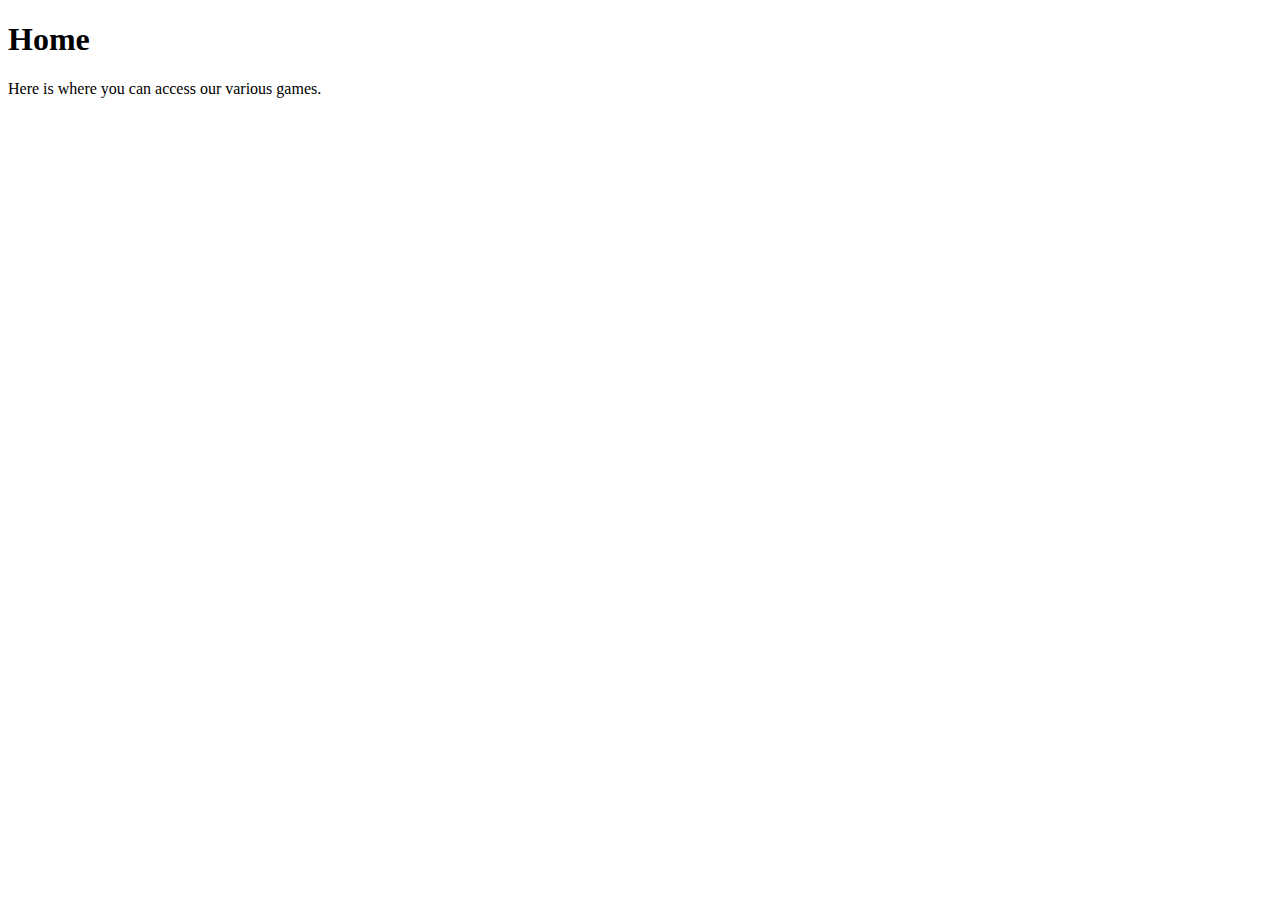
==== web/static/index.html @ 1cf453b2 "Initial set up for home page" ====
<!DOCTYPE html>
<html>

    <head>
        <title> Bored Games </title>
        <meta charset="utf-8">

        <meta name="description" content="A website dedicated to making 
            games and trying web technologies.">
    </head>

    <body>    
        <h1> Home </h1>
        <p> Here is where you can access our various games. </p>
    </body>

</html>
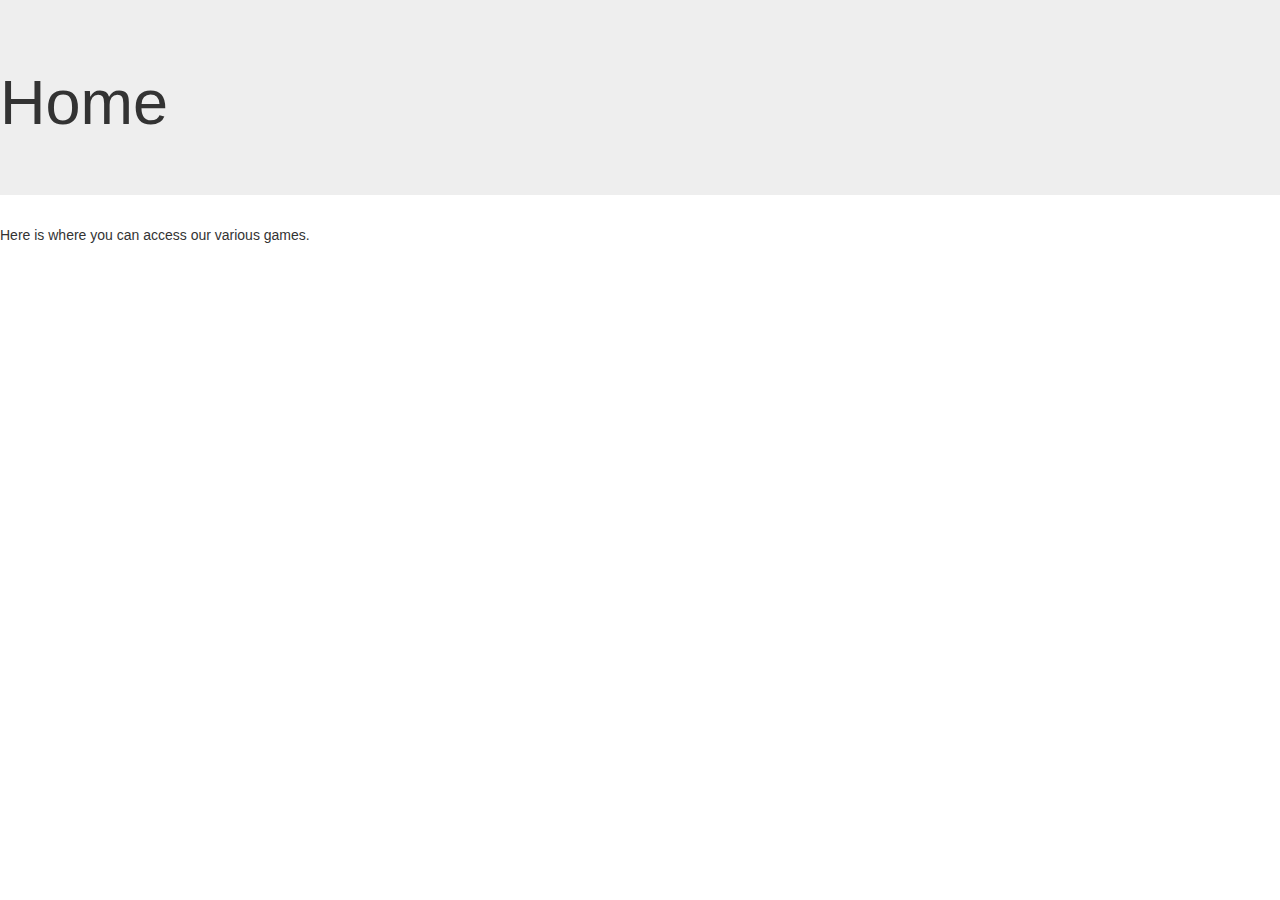
==== commit 2a1b6e62: "Add bootstrap" ====
--- a/web/static/index.html
+++ b/web/static/index.html
@@ -1,16 +1,22 @@
 <!DOCTYPE html>
-<html>
+<html lang="en">
 
     <head>
         <title> Bored Games </title>
         <meta charset="utf-8">
+        <meta name="viewport" content="width=device-width, initial-scale=1">
+        <link rel="stylesheet" href="https://maxcdn.bootstrapcdn.com/bootstrap/3.4.1/css/bootstrap.min.css">
+        <script src="https://ajax.googleapis.com/ajax/libs/jquery/3.4.1/jquery.min.js"></script>
+        <script src="https://maxcdn.bootstrapcdn.com/bootstrap/3.4.1/js/bootstrap.min.js"></script>
 
         <meta name="description" content="A website dedicated to making 
             games and trying web technologies.">
     </head>
 
-    <body>    
-        <h1> Home </h1>
+    <body>
+        <div class="jumbotron">
+            <h1> Home </h1>
+        </div>
         <p> Here is where you can access our various games. </p>
     </body>
 
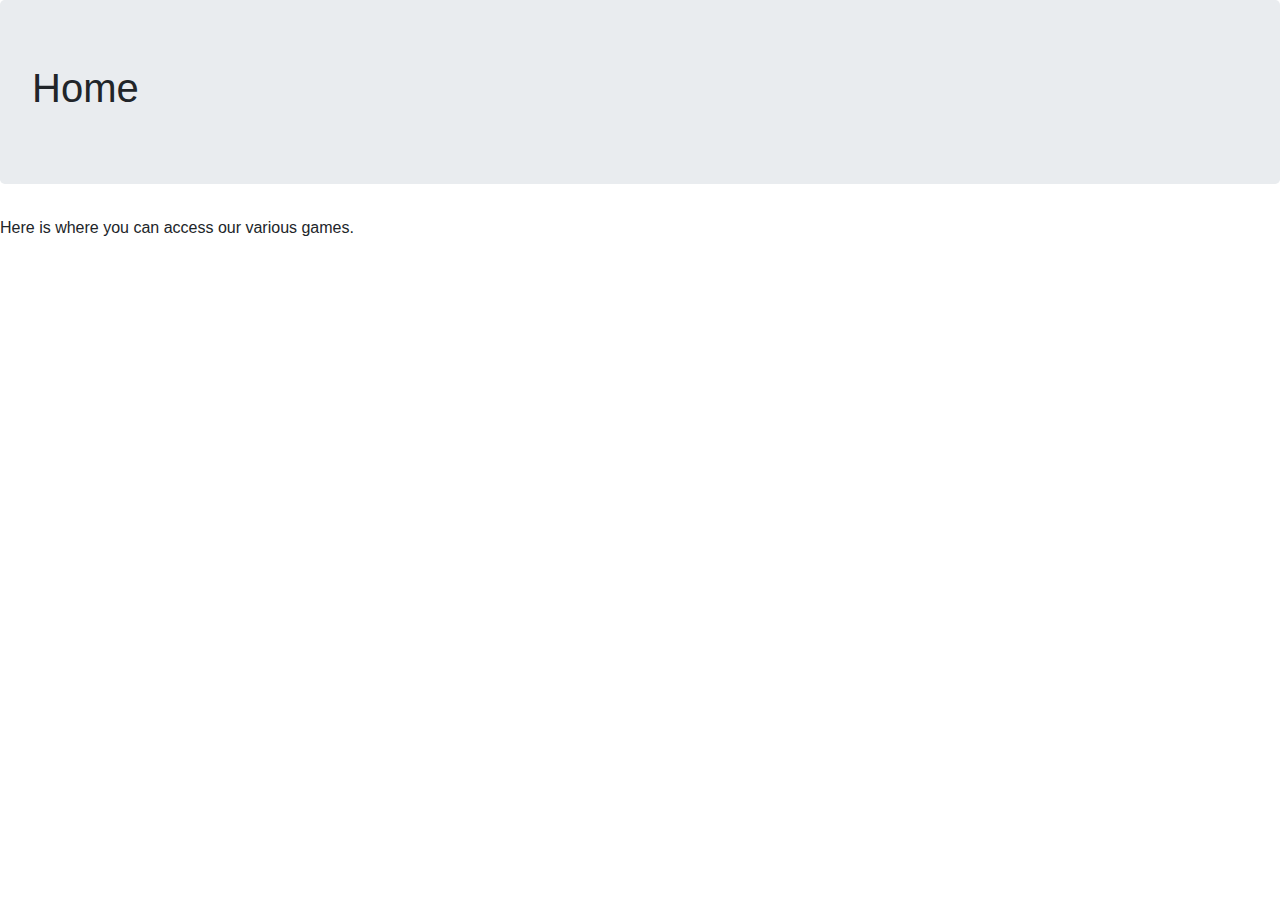
==== commit d766d518: "Simplified Bootstrap work" ====
--- a/web/static/index.html
+++ b/web/static/index.html
@@ -5,9 +5,11 @@
         <title> Bored Games </title>
         <meta charset="utf-8">
         <meta name="viewport" content="width=device-width, initial-scale=1">
-        <link rel="stylesheet" href="https://maxcdn.bootstrapcdn.com/bootstrap/3.4.1/css/bootstrap.min.css">
-        <script src="https://ajax.googleapis.com/ajax/libs/jquery/3.4.1/jquery.min.js"></script>
-        <script src="https://maxcdn.bootstrapcdn.com/bootstrap/3.4.1/js/bootstrap.min.js"></script>
+
+        <!-- This is the Flasky way of doing this, it is more maintainable but does not work right now
+        Perhaps because index.html is in Static instead of Template? -->
+        <!-- <link rel="stylesheet" type="text/css" href="{{ url_for('static', filename='css/bootstrap.min.css') }}"> -->
+        <link rel="stylesheet" type="text/css" href="css/bootstrap.min.css">
 
         <meta name="description" content="A website dedicated to making 
             games and trying web technologies.">
@@ -18,6 +20,10 @@
             <h1> Home </h1>
         </div>
         <p> Here is where you can access our various games. </p>
+
+        <!-- These two scripts are used for some of Bootstrap's helpful js, currently un used -->
+        <!-- <script src="https://ajax.googleapis.com/ajax/libs/jquery/3.4.1/jquery.min.js"></script>
+        <script src="js/bootstrap.min.js"></script> -->
     </body>
 
 </html>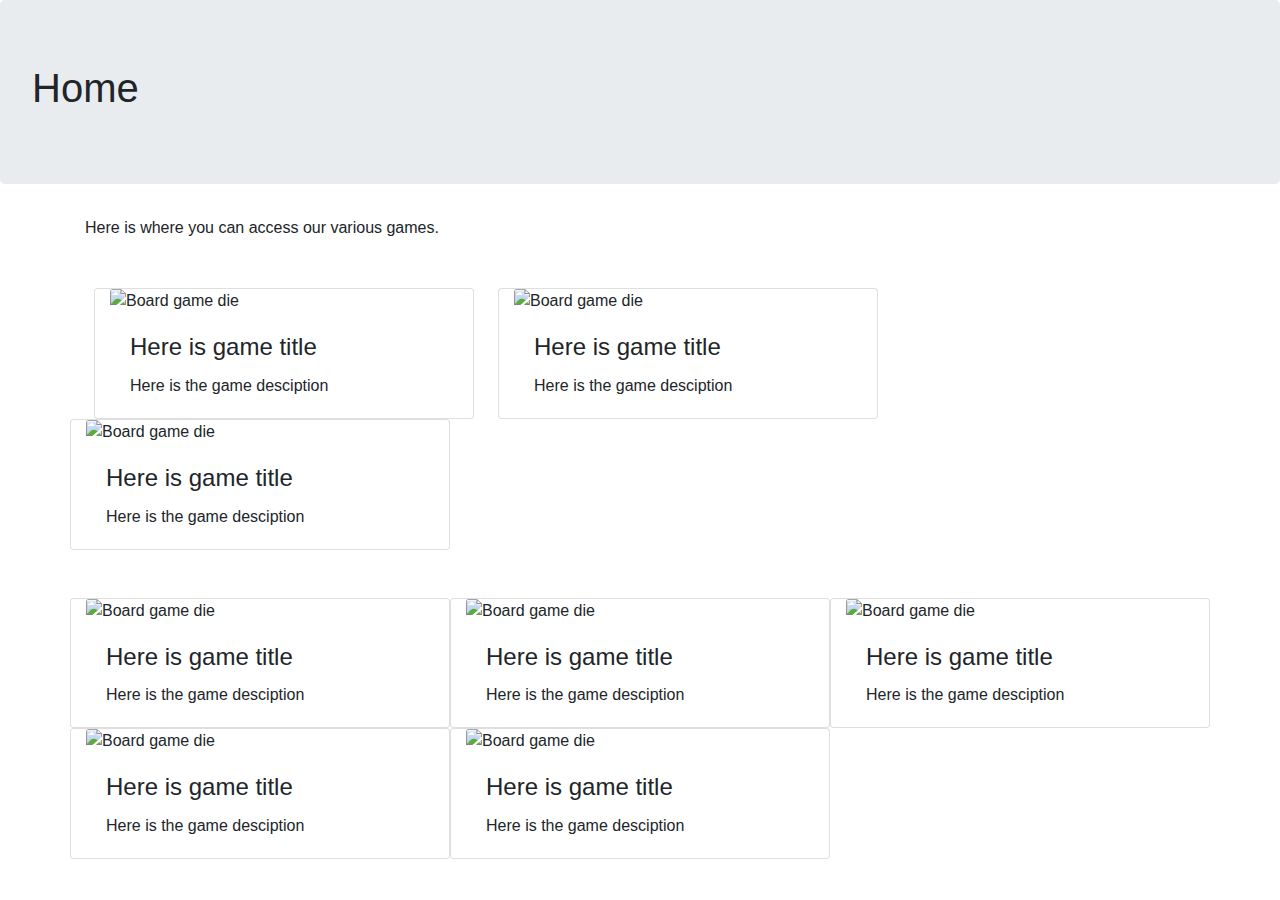
==== commit 9ad0324c: "Add cards to home page" ====
--- a/web/static/index.html
+++ b/web/static/index.html
@@ -10,6 +10,7 @@
         Perhaps because index.html is in Static instead of Template? -->
         <!-- <link rel="stylesheet" type="text/css" href="{{ url_for('static', filename='css/bootstrap.min.css') }}"> -->
         <link rel="stylesheet" type="text/css" href="css/bootstrap.min.css">
+        <!-- For Bootstrap reference: https://bootstrapcreative.com/resources/bootstrap-4-css-classes-index/ -->
 
         <meta name="description" content="A website dedicated to making 
             games and trying web technologies.">
@@ -19,7 +20,74 @@
         <div class="jumbotron">
             <h1> Home </h1>
         </div>
-        <p> Here is where you can access our various games. </p>
+        <div class="container">
+            <p> Here is where you can access our various games. </p>
+            
+            <!-- Duplicates to be replaced by effecient use of looping -->
+            <div class="row my-5">
+                <div class="card col-md-4 col-sm-6 mx-4">
+                    <img class="card-img-top" src="https://q-workshop.com/2108-large_default/d6-steampunk-black-white-die-1.jpg" alt="Board game die">
+                    <div class="card-body">
+                        <h4 class="card-title"> Here is game title </h4>
+                        <p class="card-text"> Here is the game desciption </p>
+                    </div>
+                </div>
+                <div class="card col-md-4 col-sm-6">
+                    <img class="card-img-top" src="https://q-workshop.com/2108-large_default/d6-steampunk-black-white-die-1.jpg" alt="Board game die">
+                    <div class="card-body">
+                        <h4 class="card-title"> Here is game title </h4>
+                        <p class="card-text"> Here is the game desciption </p>
+                    </div>
+                </div>
+                <div class="card col-md-4 col-sm-6">
+                    <img class="card-img-top" src="https://q-workshop.com/2108-large_default/d6-steampunk-black-white-die-1.jpg" alt="Board game die">
+                    <div class="card-body">
+                        <h4 class="card-title"> Here is game title </h4>
+                        <p class="card-text"> Here is the game desciption </p>
+                    </div>
+                </div>
+            </div>
+            <div class="row">
+                <div class="card col-md-4 col-sm-6">
+                    <img class="card-img-top" src="https://q-workshop.com/2108-large_default/d6-steampunk-black-white-die-1.jpg" alt="Board game die">
+                    <div class="card-body">
+                        <h4 class="card-title"> Here is game title </h4>
+                        <p class="card-text"> Here is the game desciption </p>
+                    </div>
+                </div>
+                <div class="card col-md-4 col-sm-6">
+                    <img class="card-img-top" src="https://q-workshop.com/2108-large_default/d6-steampunk-black-white-die-1.jpg" alt="Board game die">
+                    <div class="card-body">
+                        <h4 class="card-title"> Here is game title </h4>
+                        <p class="card-text"> Here is the game desciption </p>
+                    </div>
+                </div>
+                <div class="card col-md-4 col-sm-6">
+                    <img class="card-img-top" src="https://q-workshop.com/2108-large_default/d6-steampunk-black-white-die-1.jpg" alt="Board game die">
+                    <div class="card-body">
+                        <h4 class="card-title"> Here is game title </h4>
+                        <p class="card-text"> Here is the game desciption </p>
+                    </div>
+                </div>
+            </div>
+            <div class="row">
+                <div class="card col-md-4 col-sm-6">
+                    <img class="card-img-top" src="https://q-workshop.com/2108-large_default/d6-steampunk-black-white-die-1.jpg" alt="Board game die">
+                    <div class="card-body">
+                        <h4 class="card-title"> Here is game title </h4>
+                        <p class="card-text"> Here is the game desciption </p>
+                    </div>
+                </div>
+                <div class="card col-md-4 col-sm-6">
+                    <img class="card-img-top" src="https://q-workshop.com/2108-large_default/d6-steampunk-black-white-die-1.jpg" alt="Board game die">
+                    <div class="card-body">
+                        <h4 class="card-title"> Here is game title </h4>
+                        <p class="card-text"> Here is the game desciption </p>
+                    </div>
+                </div>
+            </div>
+
+        </div>
 
         <!-- These two scripts are used for some of Bootstrap's helpful js, currently un used -->
         <!-- <script src="https://ajax.googleapis.com/ajax/libs/jquery/3.4.1/jquery.min.js"></script>
